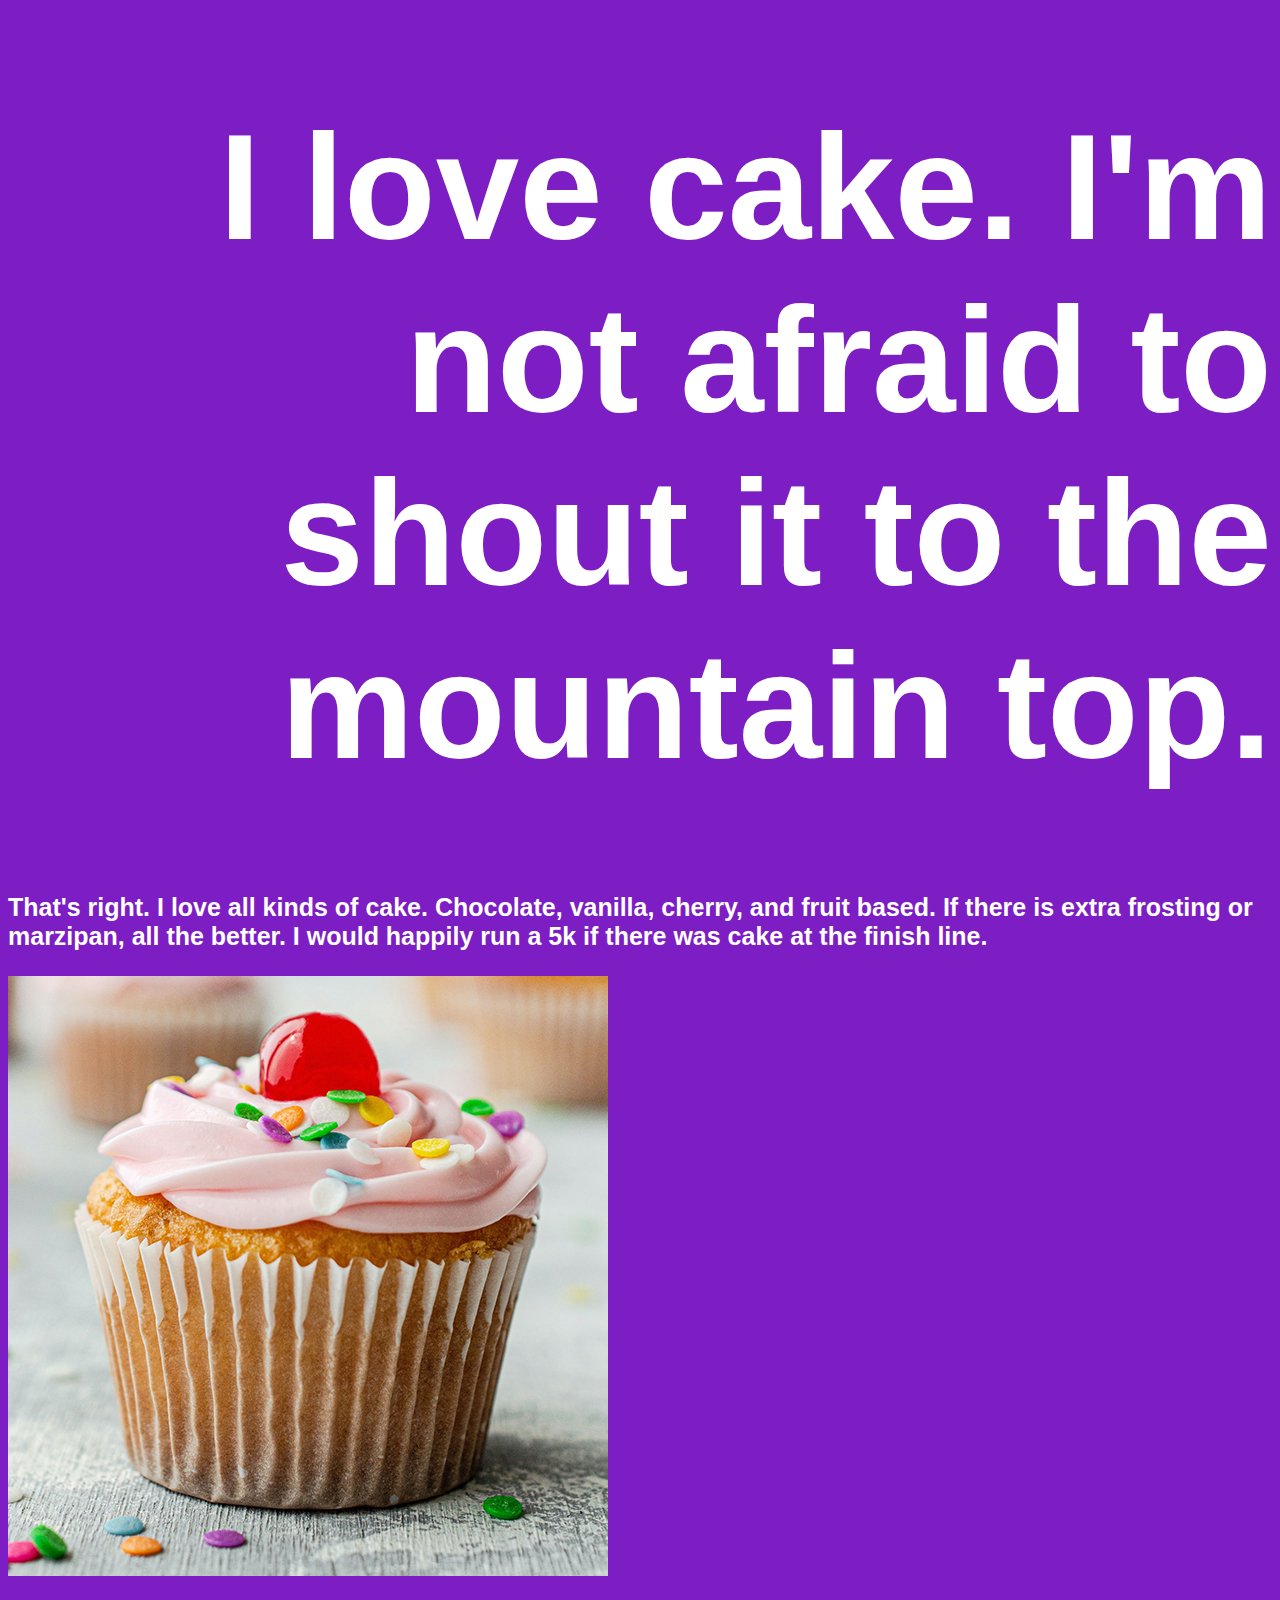
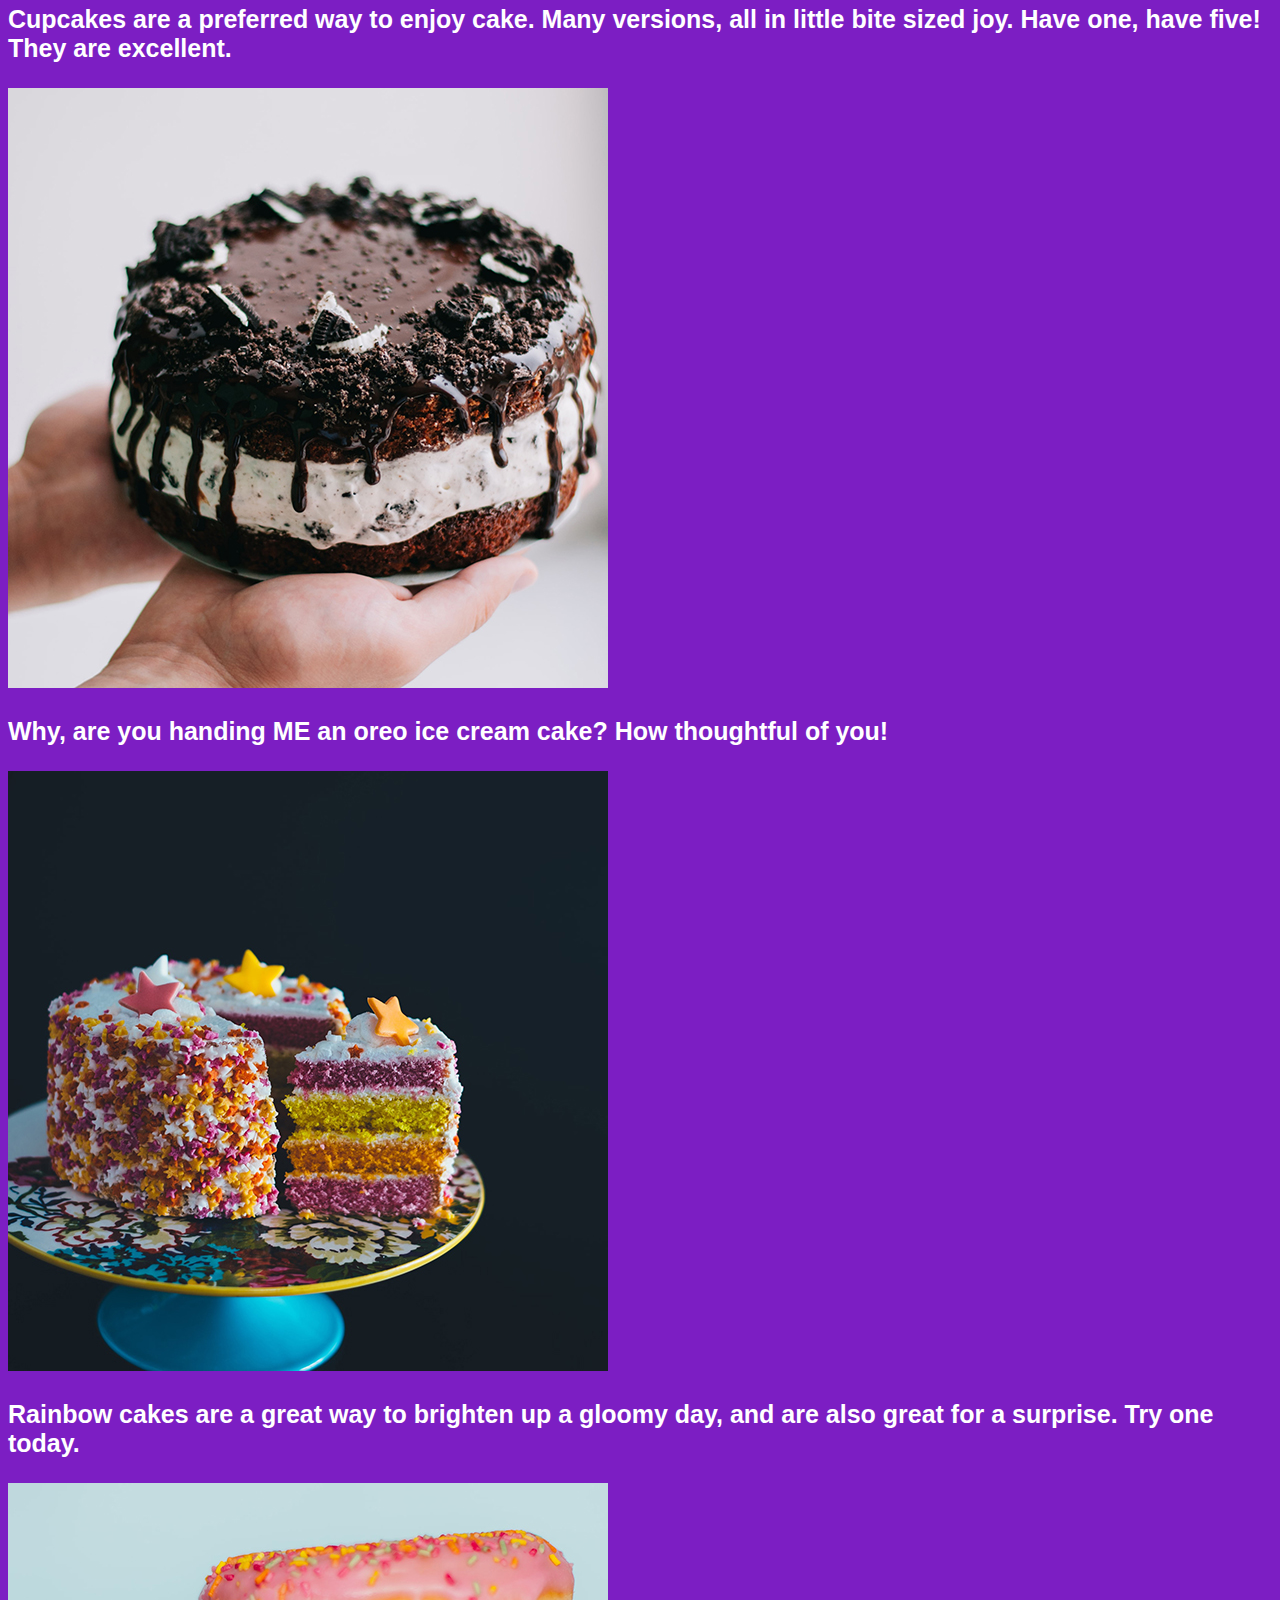
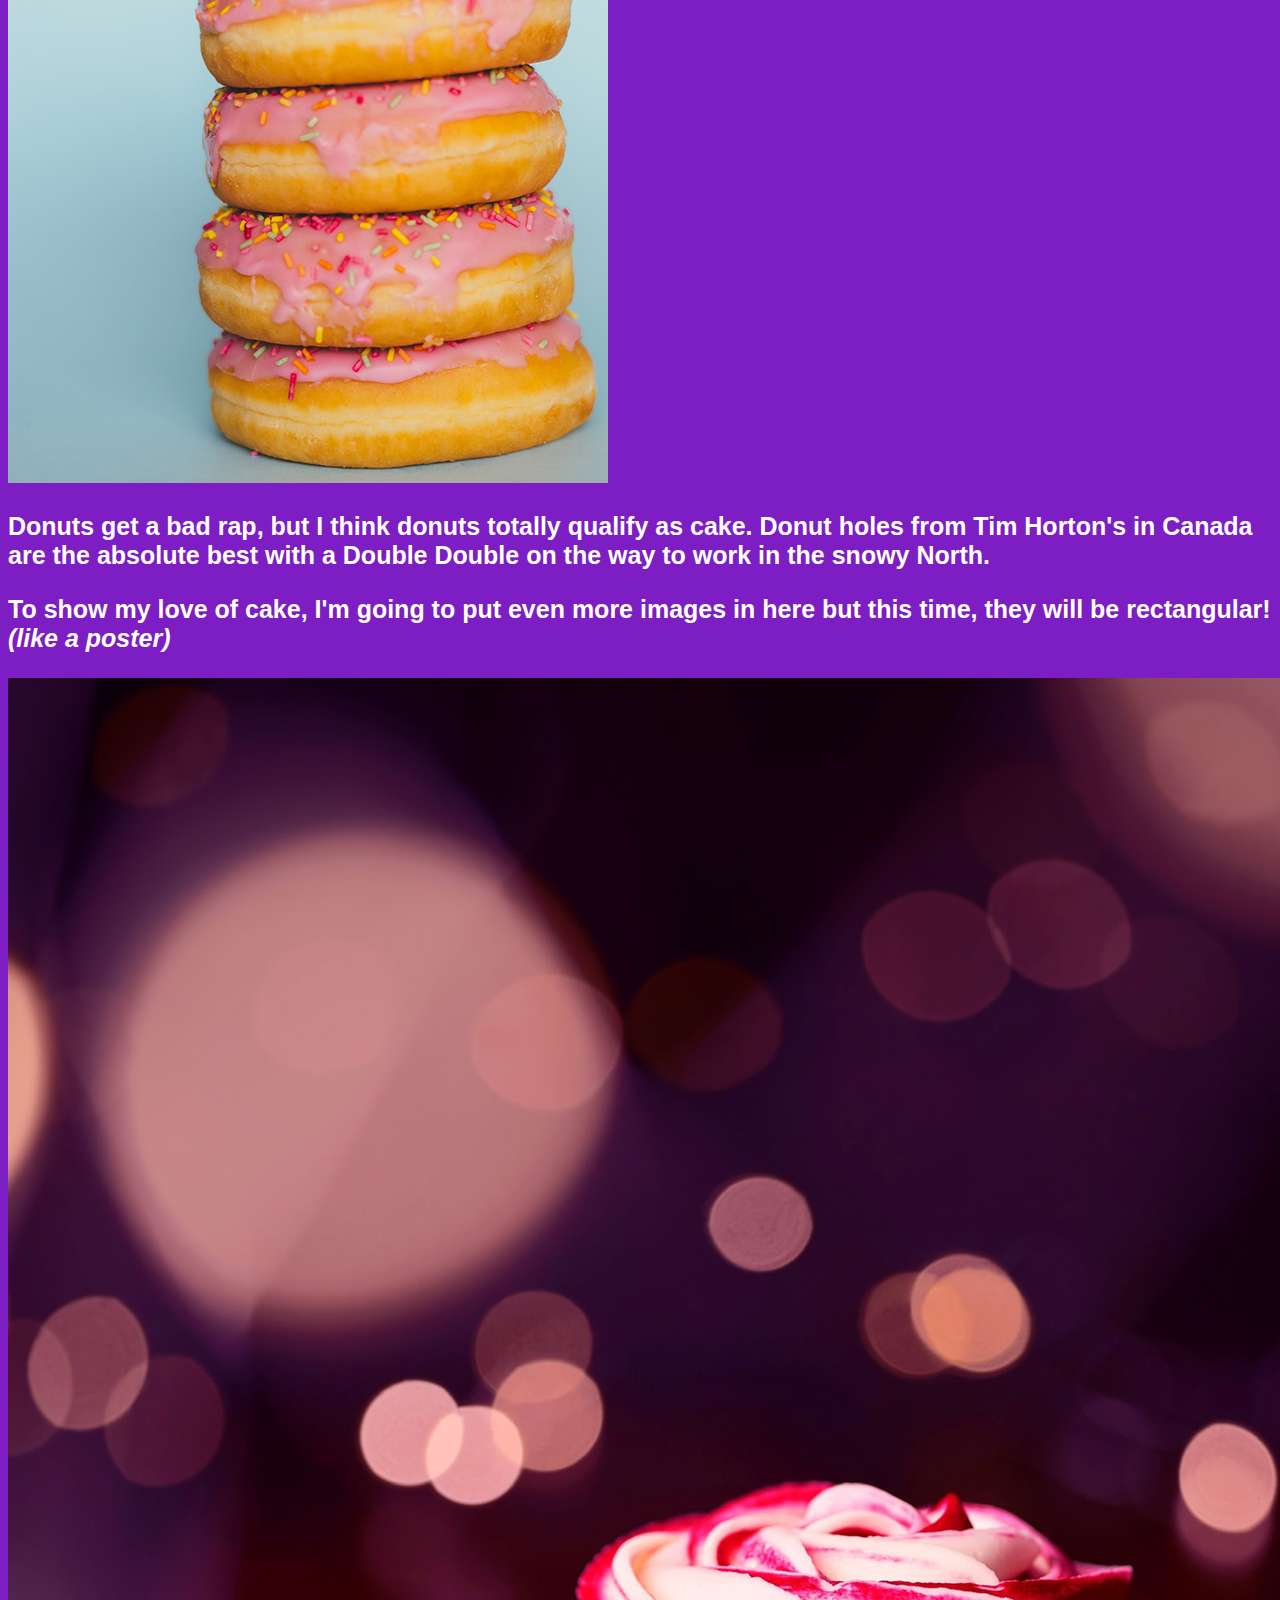
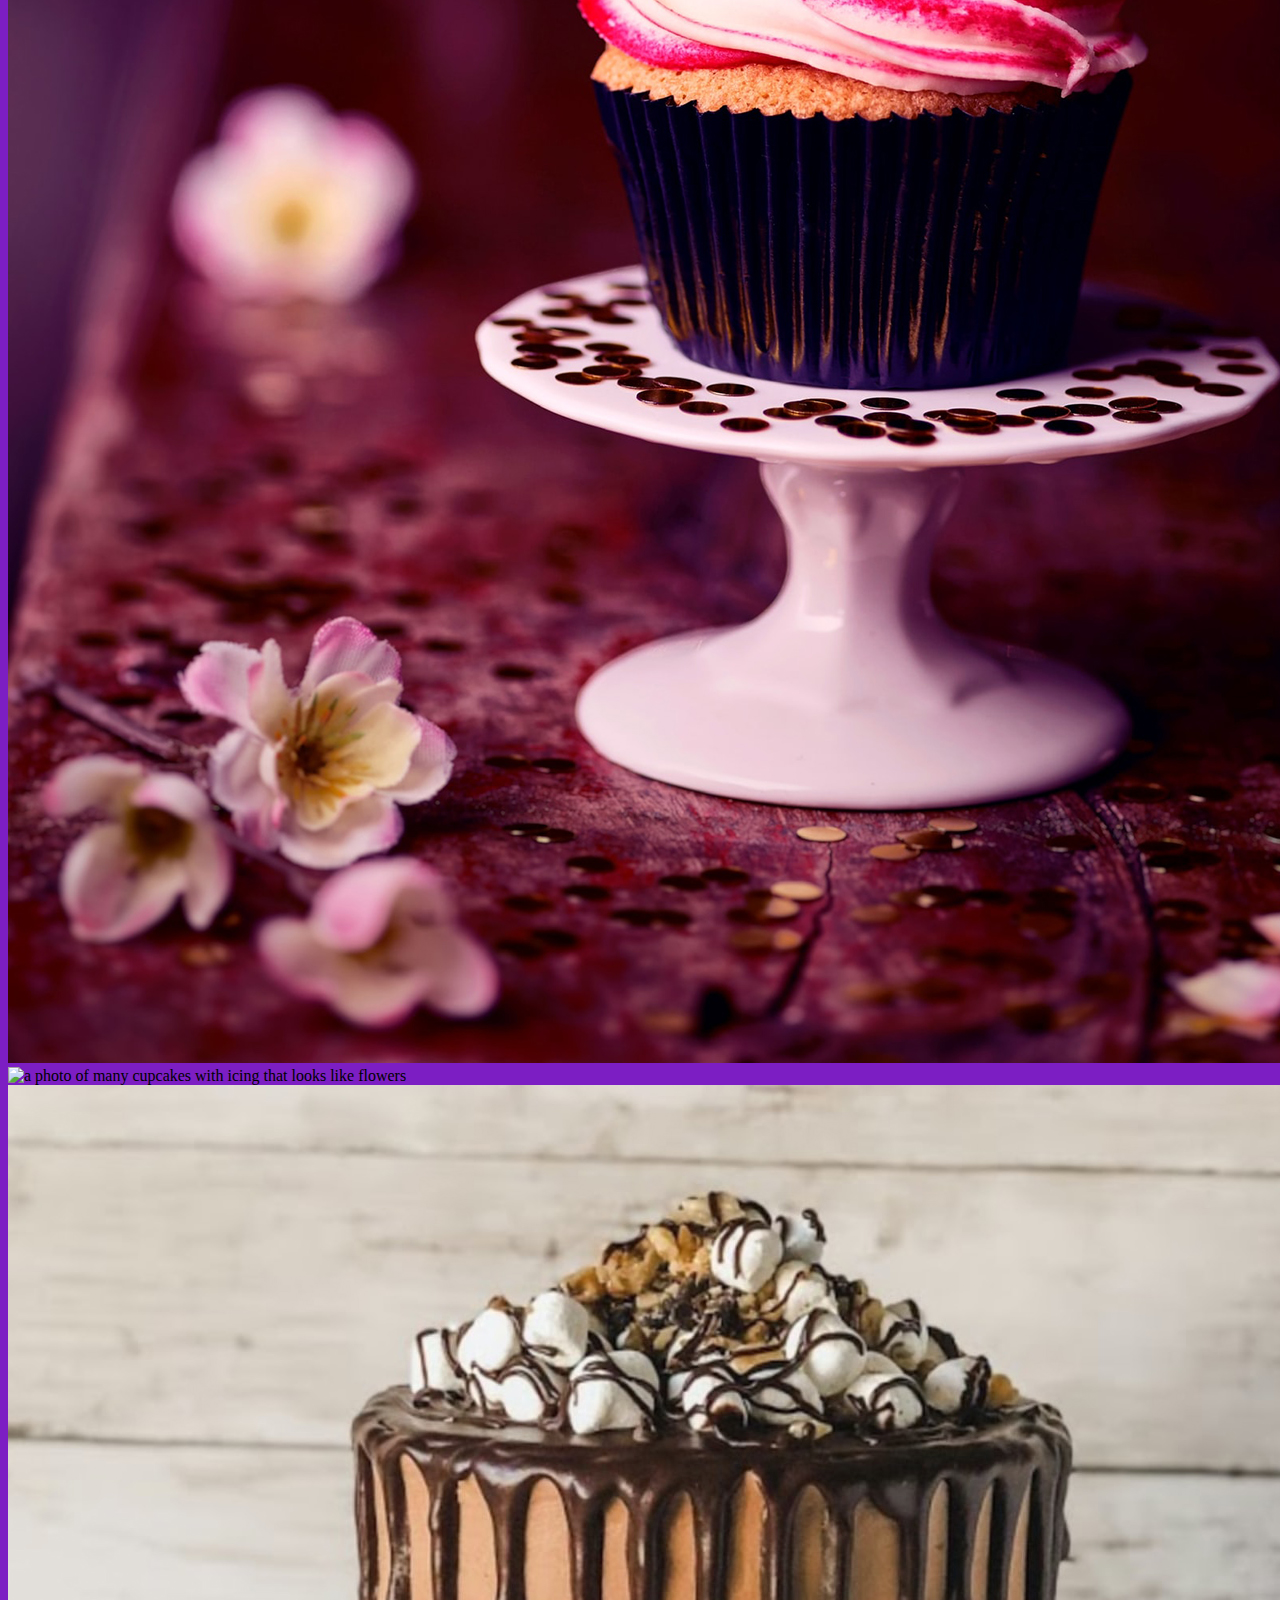
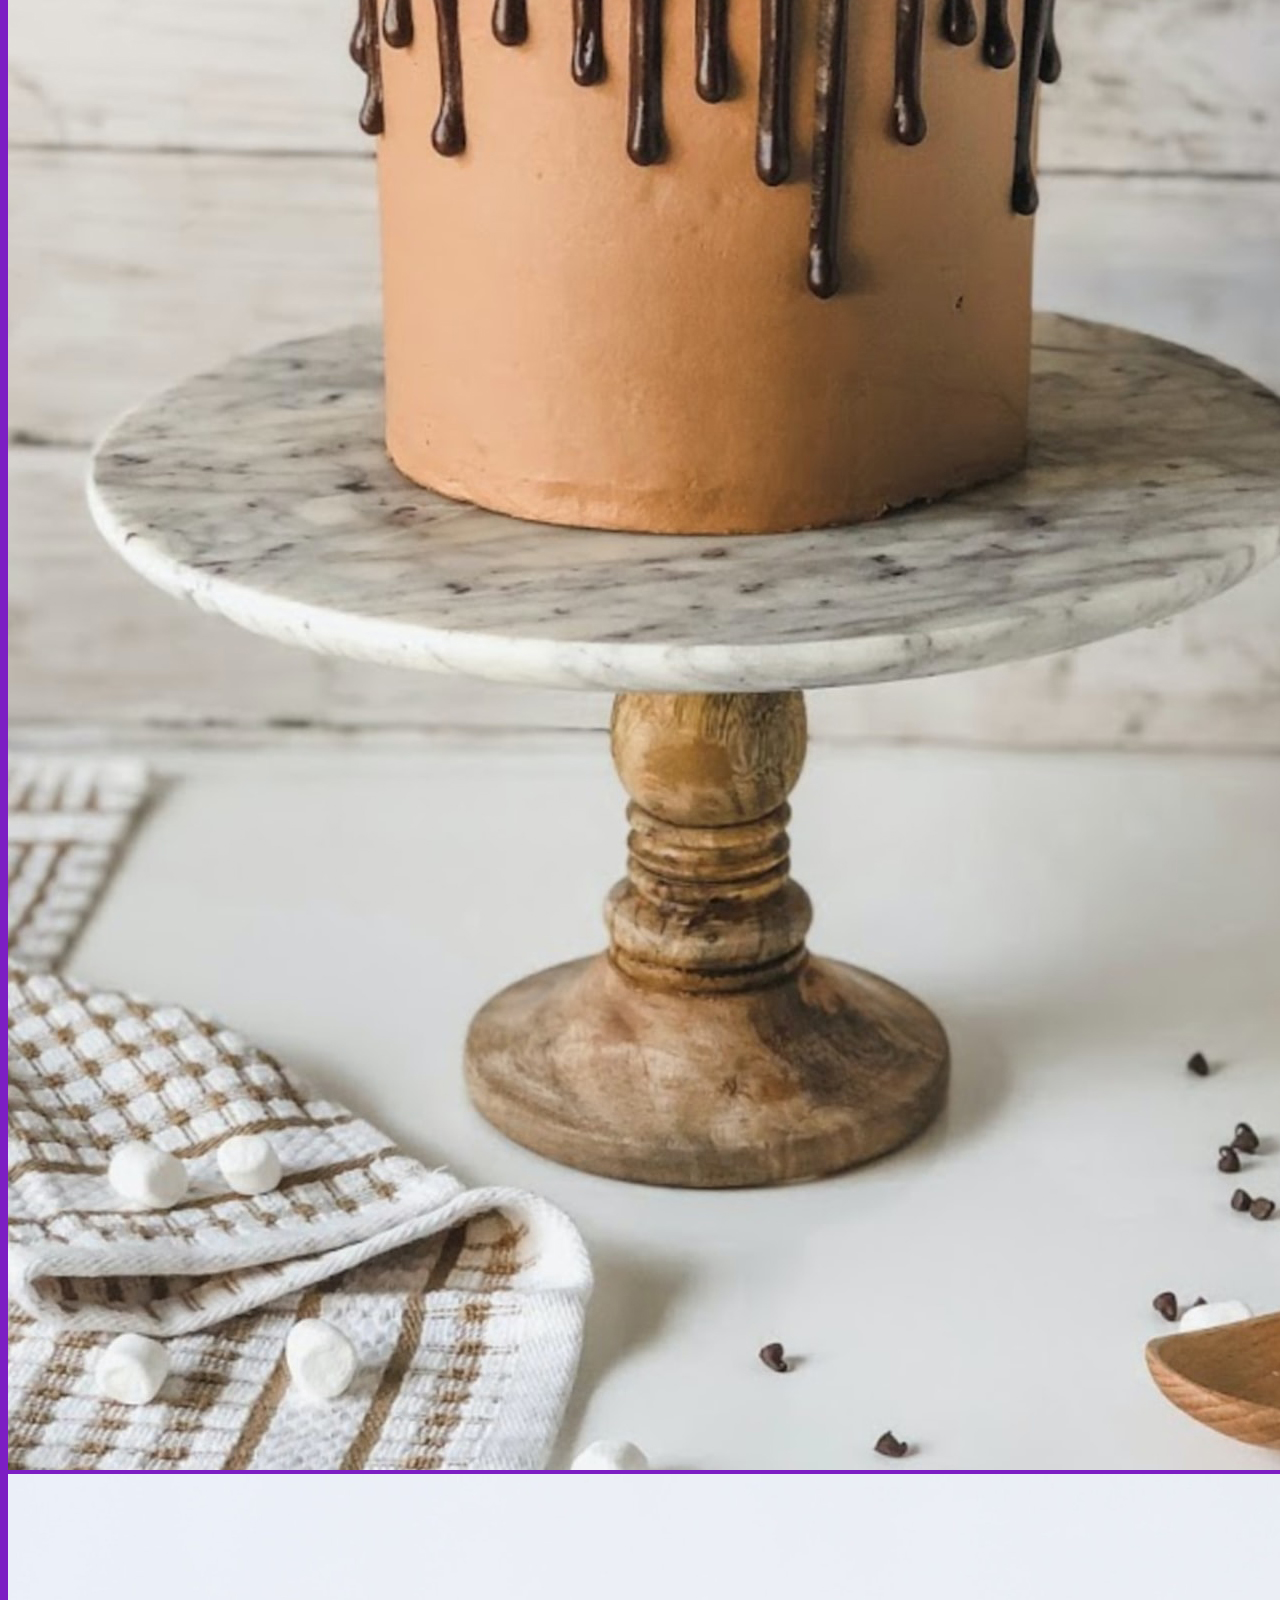
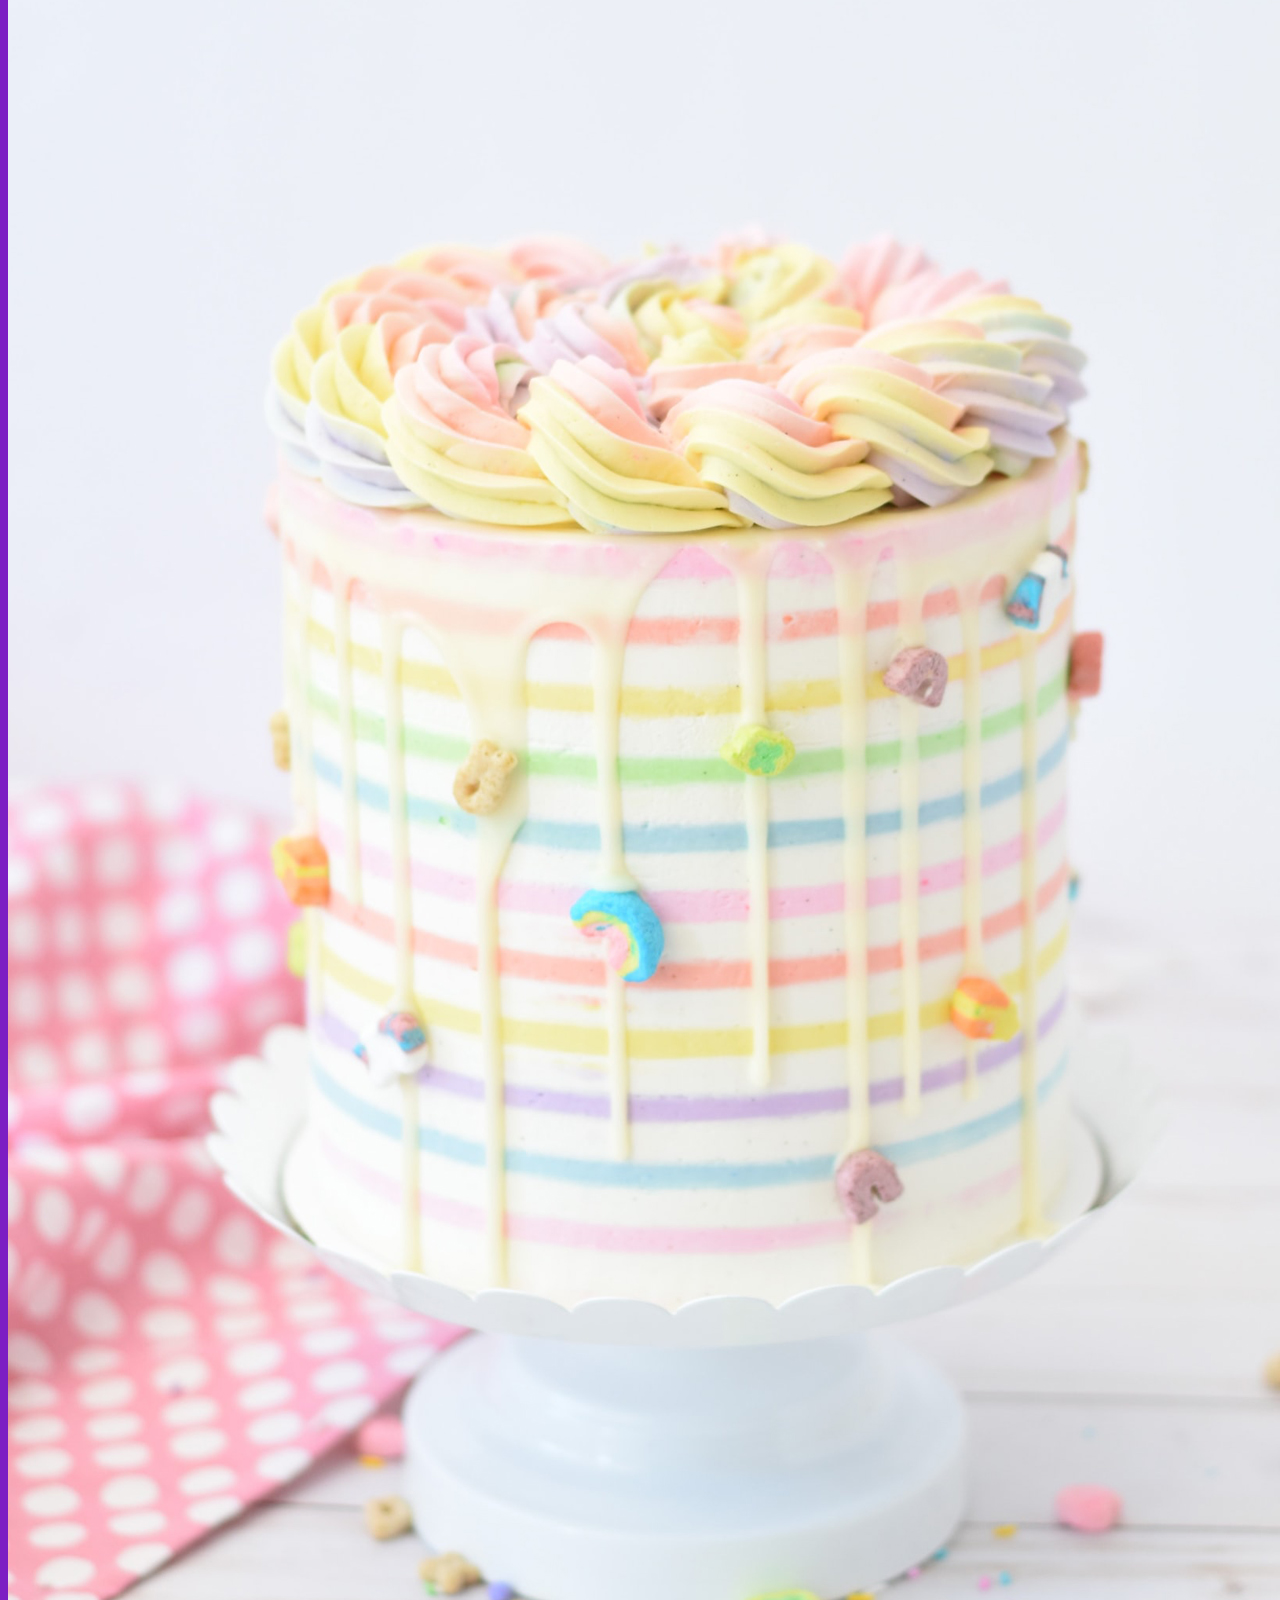
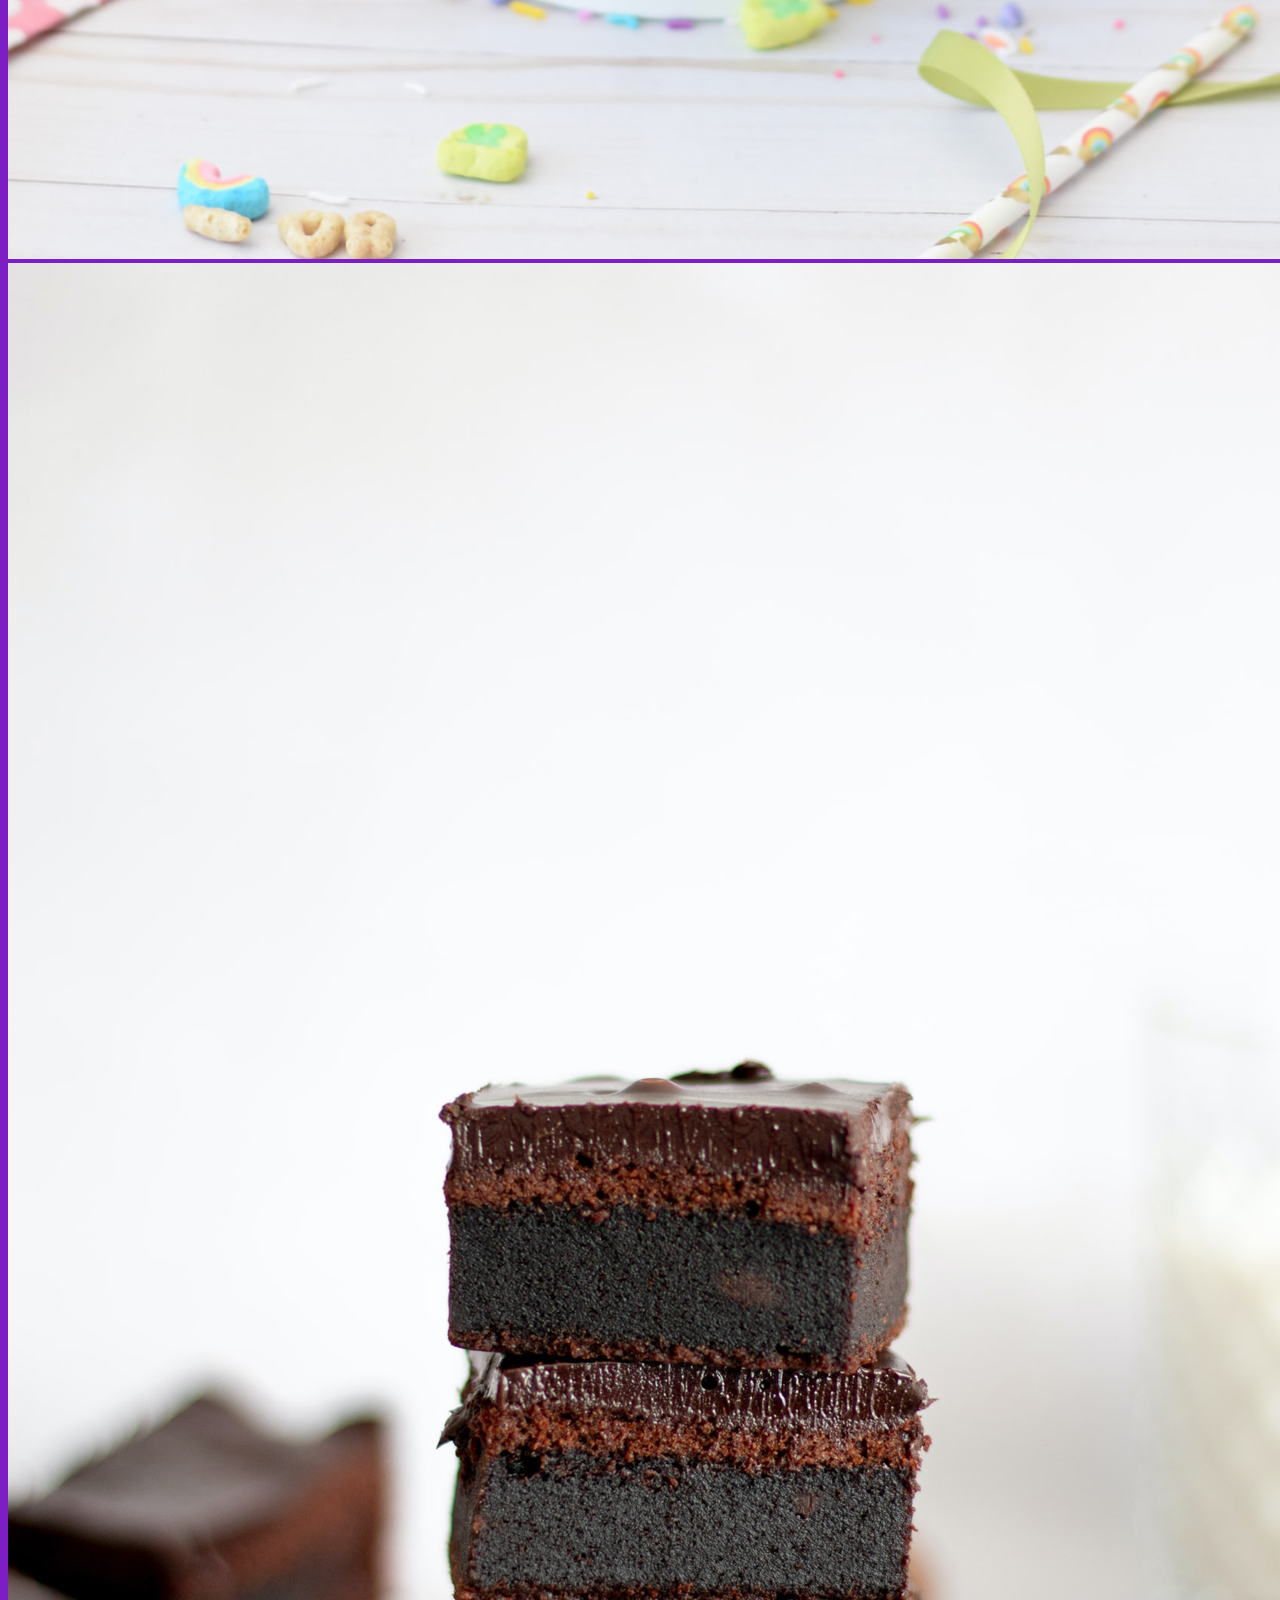
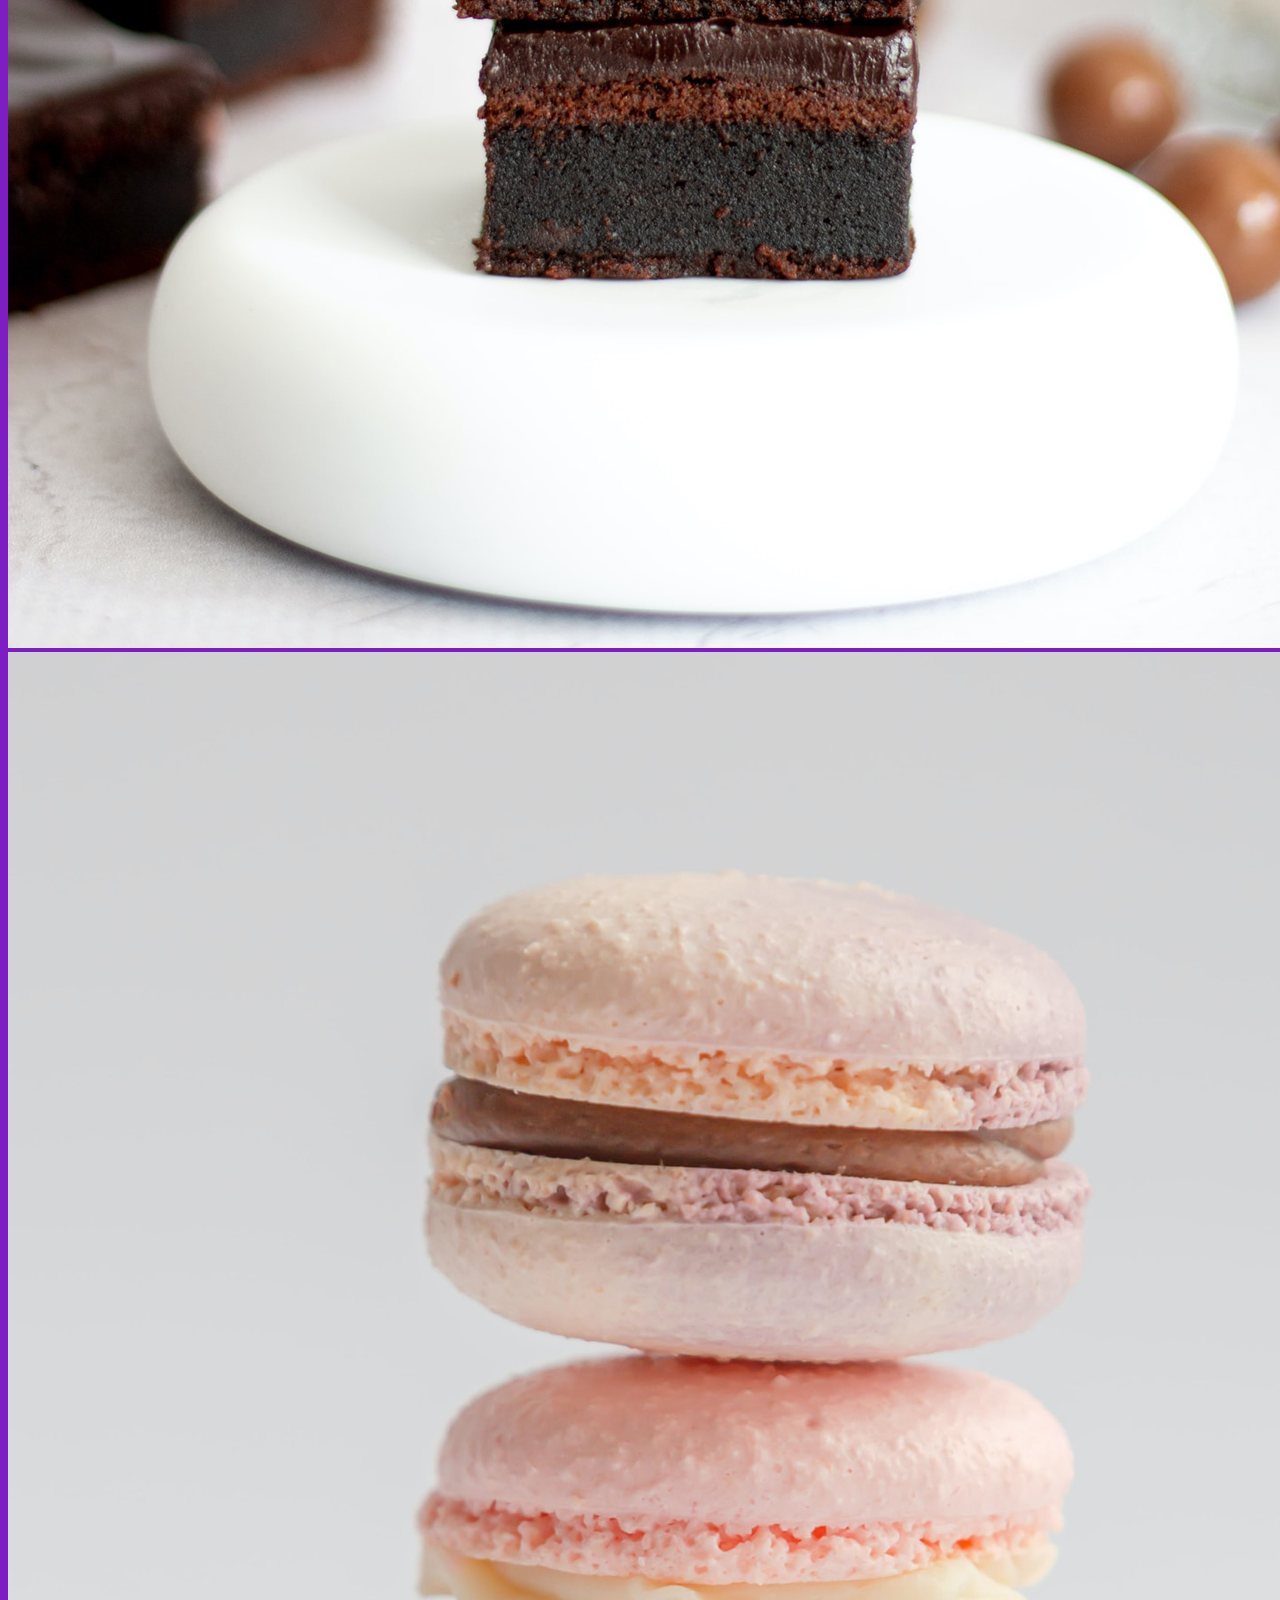
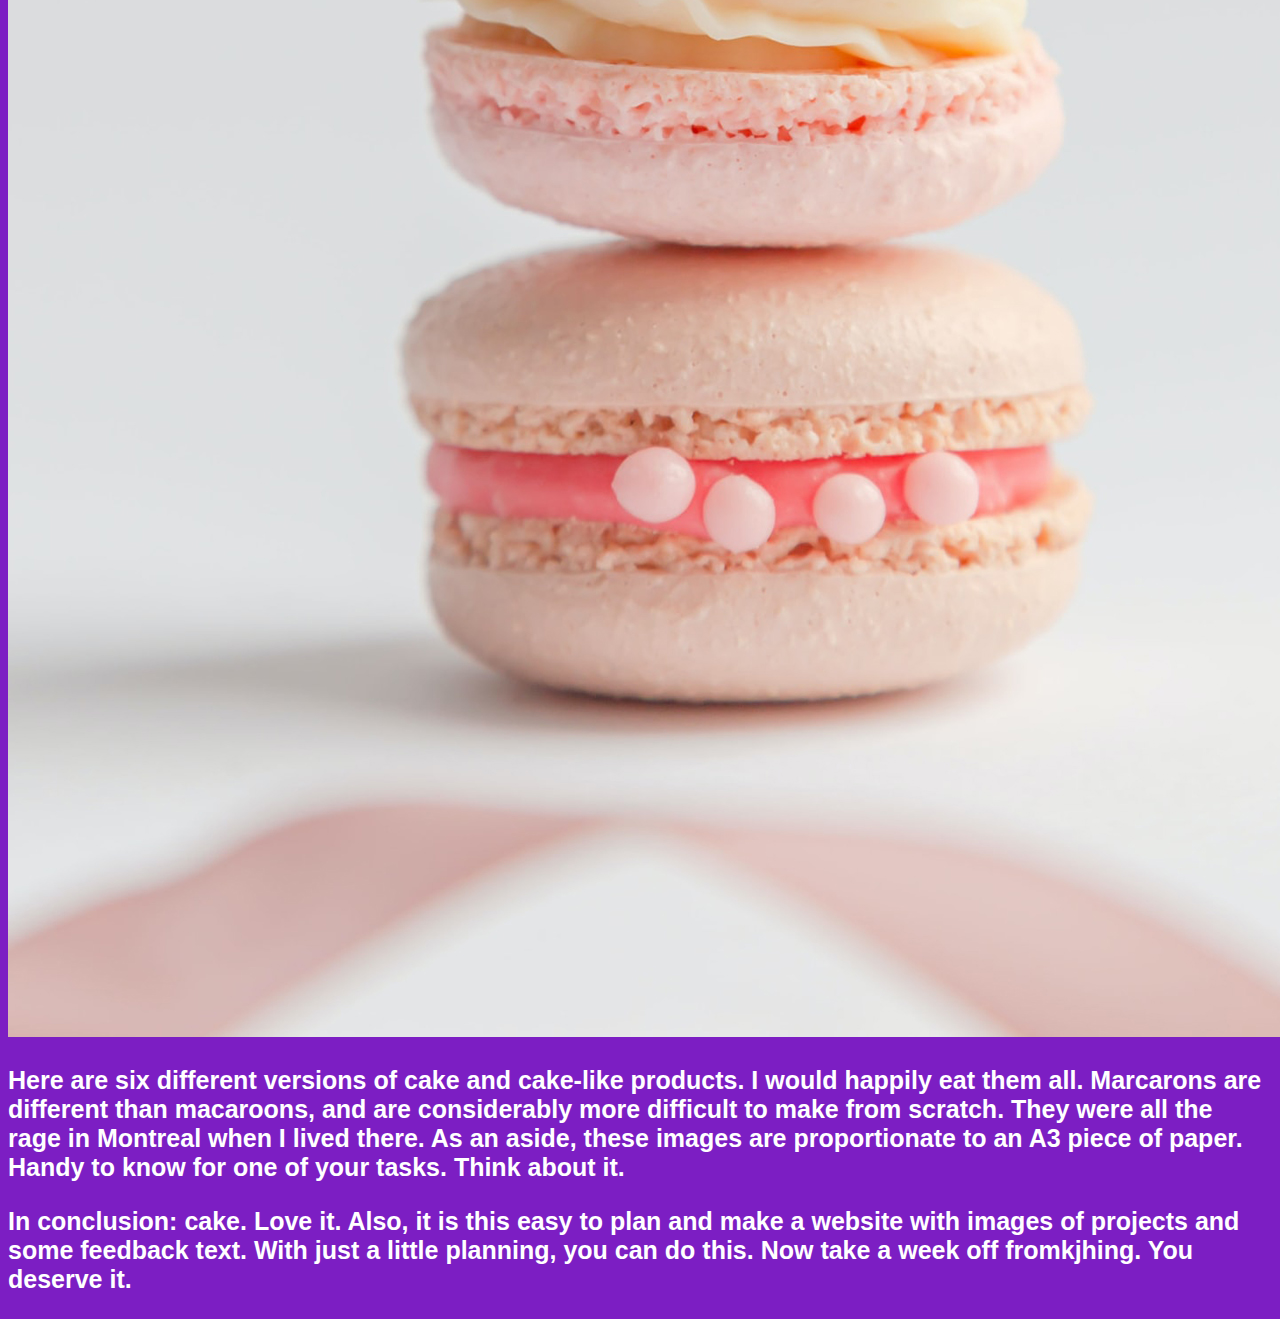
==== cake.html @ f22a0664 "ss" ====
<!DOCTYPE html>
<html lang="en">

<head>
    <meta charset="UTF-8">
    <meta http-equiv="X-UA-Compatible" content="IE=edge">
    <meta name="viewport" content="width=device-width, initial-scale=1.0">

    <link rel='stylesheet' href='stylew.css' />

  

    <title>I Love Cake</title>
</head>

<body>

    <!-- This is the header for the cake page -->
    <header>
        <h1>I love cake. I'm not afraid to shout it to the mountain top.</h1>

        <p class="cake-text">That's right. I love all kinds of cake. Chocolate, vanilla, cherry, and fruit based. If there is extra frosting or marzipan, all the better. I would happily run a 5k if there was cake at the finish line.</p>
    </header>




    <!-- main body about my love of cake -->

    <main>

        <!-- begin square images  -->
        <section class="section-one">
            <div class="container">

                <div class="cake-group">
                    <img class="cake-item" src="images/cake1.jpg" alt="a photo of a cupcake">

                    <p class="cake-text caption">Cupcakes are a preferred way to enjoy cake. Many versions, all in
                    little bite sized joy. Have one, have five! They are excellent.</p>

                </div>

                <div class="cake-group">

                    <img class="cake-item" src="images/cake2.jpg" alt="a photo of an oreo ice cream cake">


                    <p class="cake-text caption">Why, are you handing ME an oreo ice cream cake? How thoughtful of you!
                    </p>

                </div>

                <div class="cake-group">

                    <img class="cake-item" src="images/cake3.jpg" alt="a photo of a rainbow cake">

                    <p class="cake-text caption">Rainbow cakes are a great way to brighten up a gloomy day, and are also
                        great
                        for a surprise. Try one today. </p>

                </div>

                <div class="cake-group">
                    <img class="cake-item" src="images/cake4.jpg" alt="a photo of a donut">


                    <p class="cake-text caption">Donuts get a bad rap, but I think donuts totally qualify as cake. Donut
                        holes
                        from Tim Horton's in Canada are the absolute best with a Double Double on the way to work in the
                        snowy
                        North.</p>
                </div>
            </div>
        </section>

        <!-- Begin poster size images -->


        <section class="section-two">



            <p class="cake-text dark center">To show my love of cake, I'm going to put even more images in here but this time,
                they will be rectangular! <em>(like a poster)</em> </p>

            <div class="container">
                <img class="cake-poster-item" src="images/cakeposter1.jpg" alt="a photo of a cupcake">

                <img class="cake-poster-item" src="images/cakeposter2.jpg" alt="a photo of many cupcakes with icing that looks like flowers">

                <img class="cake-poster-item" src="images/cakeposter3.jpg" alt="a photo of a chocolate popcorn marshmallow cake">

                <img class="cake-poster-item" src="images/cakeposter4.jpg" alt="a photo of a rainbow cake not cut">

                <img class="cake-poster-item" src="images/cakeposter5.jpg" alt="a photo of a stack of fudgy brownies">

                <img class="cake-poster-item" src="images/cakeposter6.jpg" alt="a photo of a three pink marcarons">

            </div>

            <p class="cake-text dark center">Here are six different versions of cake and cake-like products. I would happily eat them all. Marcarons are different than macaroons, and are considerably more difficult to make from scratch. They were all the rage in Montreal when I lived there. As an aside, these images are proportionate to an A3 piece of paper. Handy to know for one of your tasks. Think about it.</p>
        </section>
    </main>

    <footer>
        <p class="cake-text caption disclaimer dark">In conclusion: cake. Love it. Also, it is this easy to plan and make a
            website with images of projects and some feedback text. With just a little planning, you can do this. Now
            take a week off fromkjhing. You deserve it.</p>

    </footer>
</body>

</html>
---- stylew.css ----
body{
    background-color: rgb(124, 30, 195);
}
p {
    font-family:monospace;
    text-align: center;
    color: rgb(0, 0, 0)
}
h1,h2,h3,h4,h5,h6 {
    font-family: Verdana, Geneva, Tahoma, sans-serif;
    color: lightyellow;
    font-style: italic;
    text-align: right;
}

h2 {
    color: black;
}
h1 {
    font-family: Impact, Haettenschweiler, 'Arial Narrow Bold', sans-serif;
    font-size: 150px;
    color: white;
    font-style: normal;
}
.special {
    font-family:'Gill Sans', 'Gill Sans MT', 'Gill Sans', 'Gill Sans MT', Calibri, 'Trebuchet MS', sans-serif;
    font-weight: bold;
    font-size: 40px;
    text-align:left;
}
ul {
    list-style-type:square;

}
ol {
    list-style-type: upper-roman;

}
li {
    color: white;
    font-size: 20px;
    font-weight: bold;
}
.fave{
    color: orangered;
}
.pizza{

    width: 50%;
}
a {
    color: white;
}

/*Cake page */
.cake-text {
    font-family: Verdana, Geneva, Tahoma, sans-serif;
    text-align: left;
    color: white;
    font-size: 25px;
    font-weight:bold;
}
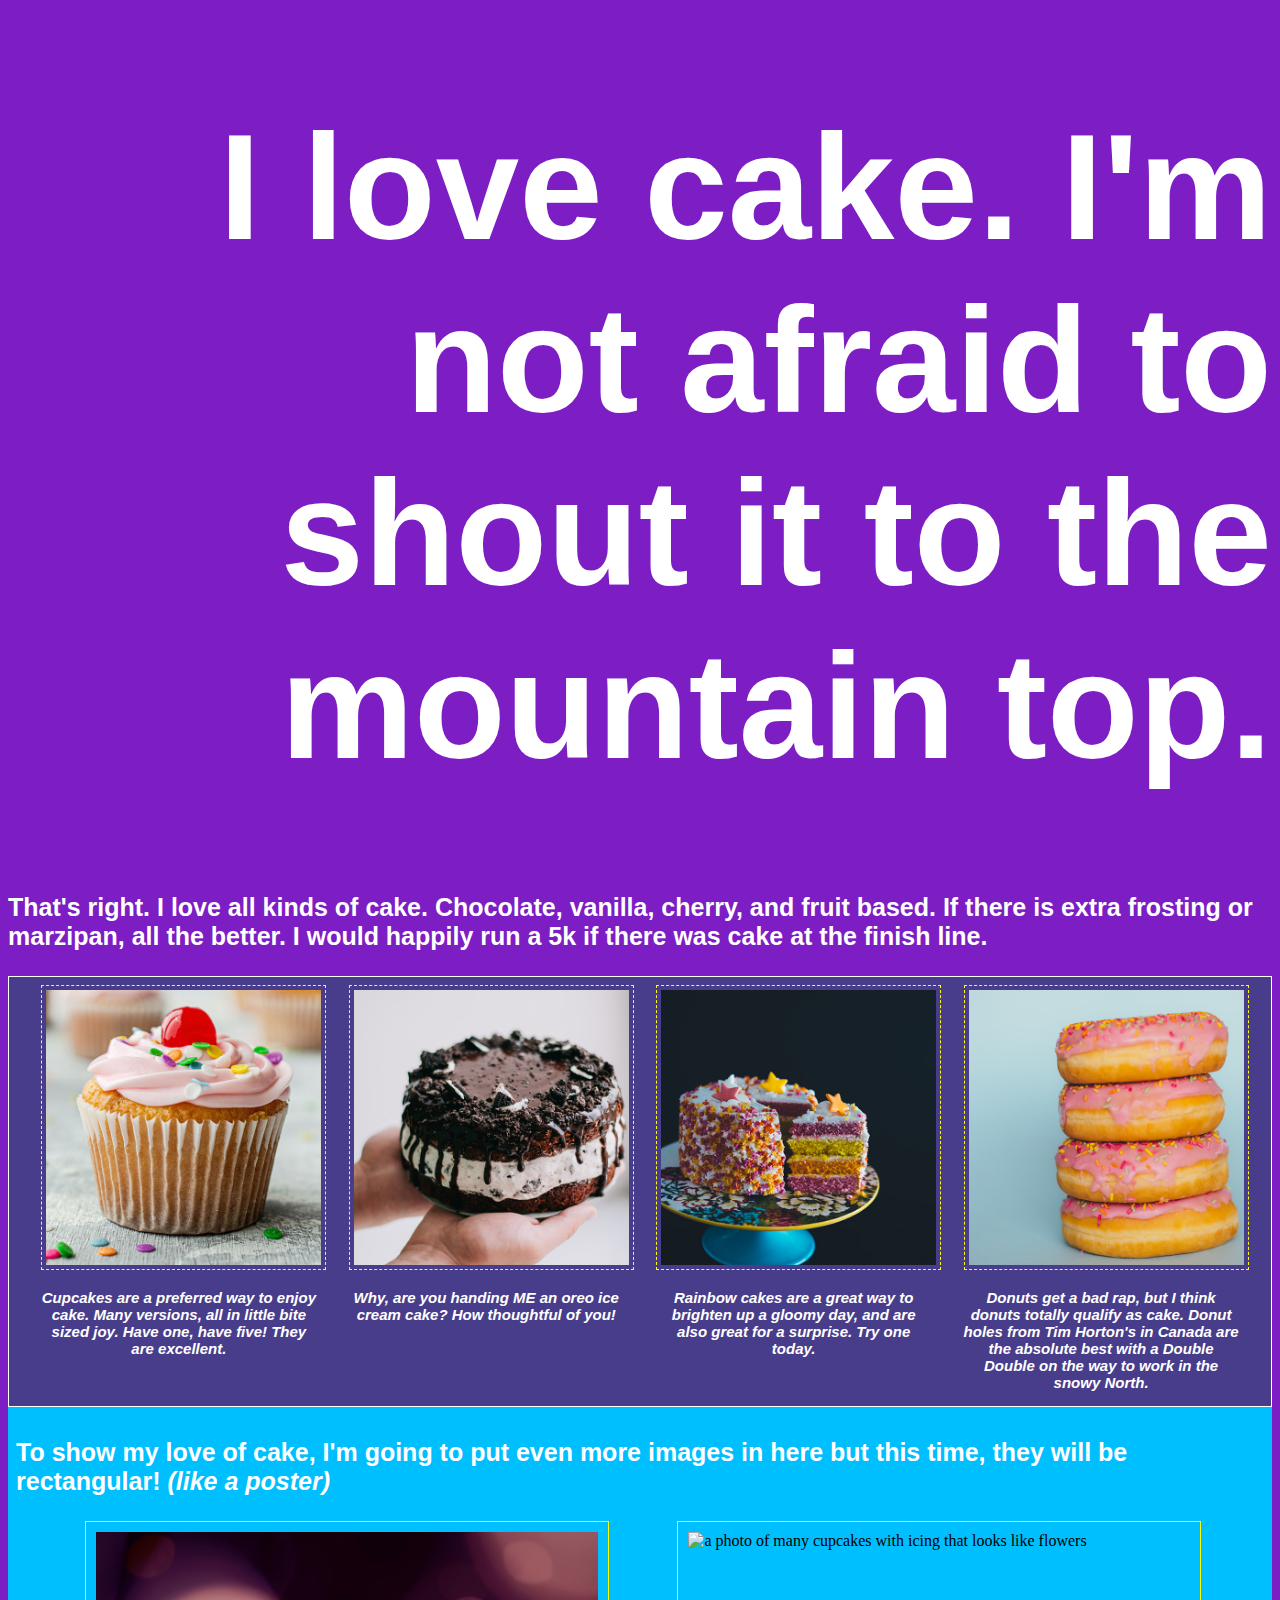
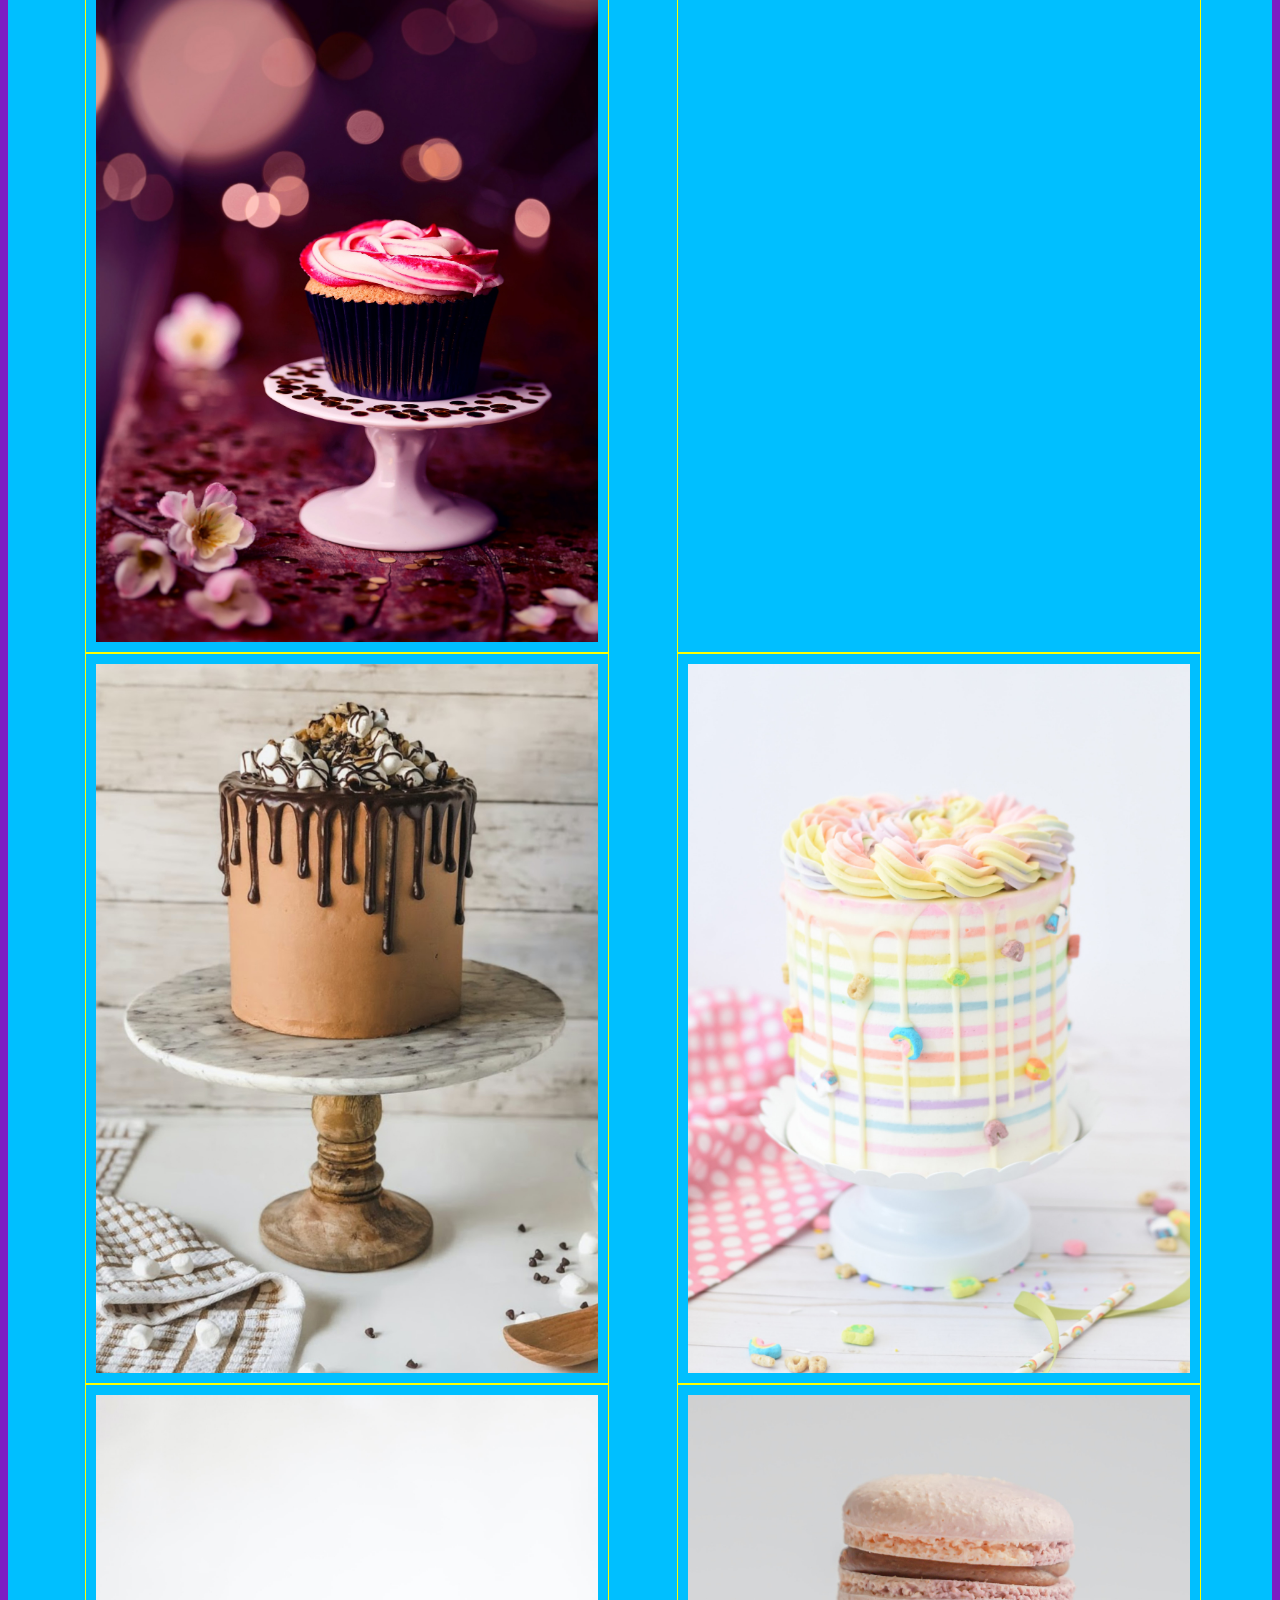
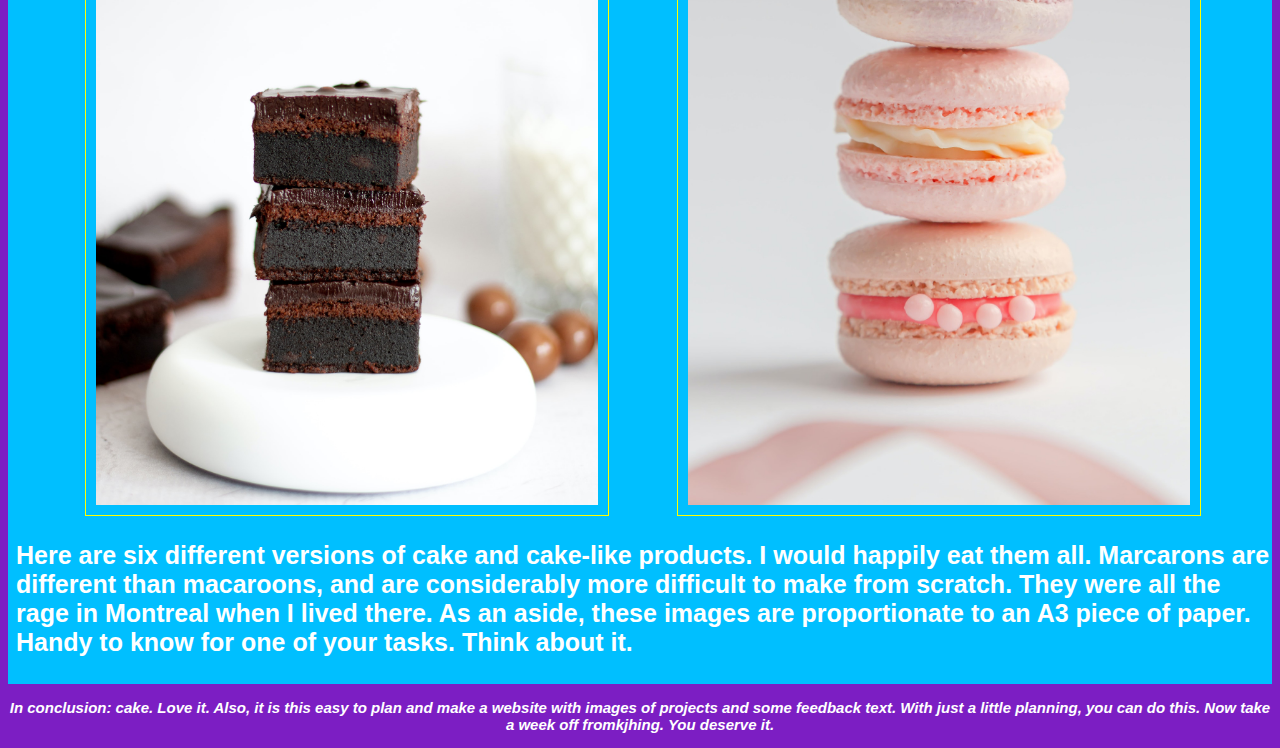
==== commit 5a3cc443: "hi" ====
--- a/cake.html
+++ b/cake.html
@@ -8,6 +8,7 @@
 
     <link rel='stylesheet' href='stylew.css' />
 
+    <link rel='stylesheet' href='styles2.css' />
   
 
     <title>I Love Cake</title>
--- a/stylew.css
+++ b/stylew.css
@@ -59,4 +59,33 @@
     color: white;
     font-size: 25px;
     font-weight:bold;
+}
+.section-one {
+    border: 1px solid white;
+    background-color: 
+    darkslateblue;
+}
+.caption {
+    font-size: 15px;
+    font-style: italic;
+    text-align: center;
+}
+.container {
+
+    display: flex;
+    justify-content: space-evenly;
+    flex-wrap: wrap;
+
+}
+.cake-item {
+
+    border:1px dashed yellow;
+    width: 275px;
+    height: 275px;
+    padding: 4px;
+
+}
+.cake-group{
+    
+    width: 275px;
 }--- a/styles2.css
+++ b/styles2.css
@@ -0,0 +1,63 @@
+/* Un-comment by deleting the star and slash on the beginning and end of every style. Try different styles, look up what you can do and change, or the options VSC gives you*/
+/* ======================================== */
+
+
+/* ====poster section====*/
+
+
+/* below styles all sections */
+
+ 
+
+ section { 
+    padding: 8px 0px 0px 0px;
+}  
+
+
+
+/* below styles only "section 2" */
+
+
+
+.section-two {
+    padding: 6px 2px 2px 8px;
+    background-color: deepskyblue;
+}  
+
+
+
+/* designating a % for width for an image allows a rescale when web brower moves */
+
+ .cake-poster-item {
+    border: 1px solid yellow; 
+    display: flex; 
+    flex-wrap: wrap;
+    width: 40%;   
+    padding: 10px; 
+ } 
+
+ 
+ /* .dark {
+    color: #333333;
+}  */
+
+ 
+/* .center {
+    text-align: center;
+}  */
+
+
+
+/*====footer styles====*/
+
+
+ /* footer {
+    
+    background-color: white;
+    
+}  */
+
+ /* .disclaimer {   
+    padding: 5px;
+    text-align: center;
+}  */